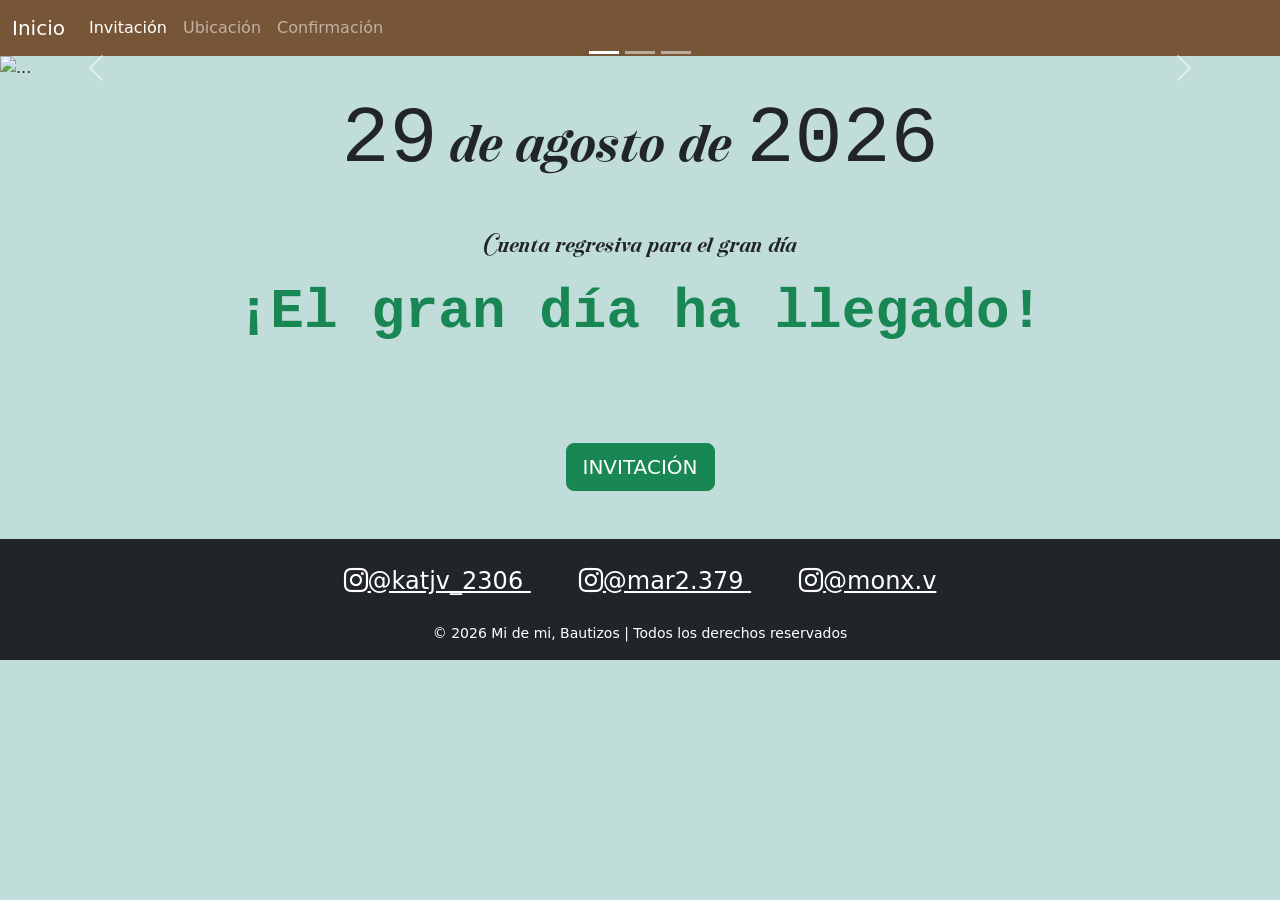
==== index.html @ 16d5bdc4 "index.html" ====
<!DOCTYPE html>
<html lang="en">
<head>
  <meta charset="UTF-8">
  <meta http-equiv="X-UA-Compatible" content="IE=edge">
  <meta name="viewport" content="width=device-width, initial-scale=1.0">
  <title>Inicio</title>
  <link rel="stylesheet" href="CSS/bootstrap.min.css">
  <link href="https://cdn.jsdelivr.net/npm/bootstrap-icons@1.11.3/font/bootstrap-icons.css" rel="stylesheet">
  <script src="js/bootstrap.bundle.min.js"></script>
</head>

<!---Nav es para ser un menu de navegacion-->


<body style="background-color: #C0DDDA;">
<nav class="navbar navbar-expand-lg navbar-dark" style="background-color: #775537;">
  <div class="container-fluid">
    <a class="navbar-brand" href="index.html">Inicio</a>
    <button class="navbar-toggler" type="button" data-bs-toggle="collapse" data-bs-target="#navbarSupportedContent" aria-controls="navbarSupportedContent" aria-expanded="false" aria-label="Toggle navigation">
      <span class="navbar-toggler-icon"></span>
    </button>
      <div class="collapse navbar-collapse" id="navbarSupportedContent">
        <ul class="navbar-nav justify-content-between">
          <li class="nav-item">
            <a class="nav-link active" aria-current="page" href="Invitación.html">Invitación</a>
          </li>
          <li class="nav-item">
            <a class="nav-link" href="Ubicación.html">Ubicación</a>
          </li>
          <li class="nav-item">
            <a class="nav-link" href="wire 4.html">Confirmación</a>
          </li>    
      </ul>
    </div>
  </div>
</nav>


<!--Carucel-->

<div id="carouselExampleIndicators" class="carousel slide" data-bs-ride="carusel">
  <div class="carousel-indicators">
    <button type="button" data-bs-target="#carouselExampleIndicators" data-bs-slide-to="0" class="active"
      aria-current="true" aria-label="Slide 1"></button>
    <button type="button" data-bs-target="#carouselExampleIndicators" data-bs-slide-to="1"
      aria-label="Slide 2"></button>
    <button type="button" data-bs-target="#carouselExampleIndicators" data-bs-slide-to="2"
      aria-label="Slide 3"></button>
  </div>
  <div class="carousel-inner">
    <div class="carousel-item active">
      <img src="IMG/baner_ninos.png" class="d-block w-100"  alt="...">
    </div>
    <div class="carousel-item">
      <img src="IMG/papas.png" class="d-block w-100" alt="...">
    </div>
    <div class="carousel-item">
      <img src="IMG/madrina.png" class="d-block w-100" alt="...">
    </div>
  </div>
  <button class="carousel-control-prev" type="button" data-bs-target="#carouselExampleIndicators" data-bs-slide="prev">
    <span class="carousel-control-prev-icon" aria-hidden="true"></span>
    <span class="visually-hidden">Anterior</span>
  </button>
  <button class="carousel-control-next" type="button" data-bs-target="#carouselExampleIndicators" data-bs-slide="next">
    <span class="carousel-control-next-icon" aria-hidden="true"></span>
    <span class="visually-hidden">Siguiente</span>
  </button>
</div>

<div class="body">

  <p class="hm"><span class="numeros">29</span> de agosto de <span class="numeros">2026</span></p>

<!-- Temporizador con Bootstrap -->
<div class="container text-center my-4">
  <h2 class="mb-3">Cuenta regresiva para el gran día</h2>
  <div id="temporizador" class="numeros display-4 fw-bold text-success"></div>
</div>

<script>
  // Fecha objetivo: 29 de agosto de 2026
  const fechaEvento = new Date("Aug 29, 2026 10:00:00").getTime();

  const temporizador = setInterval(function() {
    const ahora = new Date().getTime();
    const diferencia = fechaEvento - ahora;

    const dias = Math.floor(diferencia / (1000 * 60 * 60 * 24));
    const horas = Math.floor((diferencia % (1000 * 60 * 60 * 24)) / (1000 * 60 * 60));
    const minutos = Math.floor((diferencia % (1000 * 60 * 60)) / (1000 * 60));
    const segundos = Math.floor((diferencia % (1000 * 60)) / 1000);

    document.getElementById("temporizador").innerHTML =
      dias + "d " + horas + "h " + minutos + "m " + segundos + "s ";

    if (diferencia < 0) {
      clearInterval(temporizador);
      document.getElementById("temporizador").innerHTML = "¡El gran día ha llegado!";
    }
  }, 1000);
</script>

</div>
<br><br><br>

  <div class="d-flex justify-content-center">

    <a href="Invitación.html" class="btn btn-success btn-lg" role="button">
    INVITACIÓN
    </a>

  </div>


<!-- FOOTER -->

<footer class="bg-dark text-white pt-4 pb-3 mt-5">
  <div class="container text-center">


<!-- Redes sociales -->

<div class="mb-4">
  <a href="https://www.instagram.com/katjv_2306/" target="_blank" class="text-white mx-4 fs-4">
   <i class="bi bi-instagram"></i>@katjv_2306
  </a>
  <a href="https://www.instagram.com/mar2.379/" target="_blank" class="text-white mx-4 fs-4">
   <i class="bi bi-instagram"></i>@mar2.379
  </a>
  <a href="https://www.instagram.com/monx.v/" target="_blank" class="text-white mx-4 fs-4">
   <i class="bi bi-instagram"></i>@monx.v
  </a>
</div>


<!-- Texto -->

<p class="mb-0 small">
  © 2026 Mi de mi, Bautizos | Todos los derechos reservados
</p>
</div>
</footer>


</body>
</html>
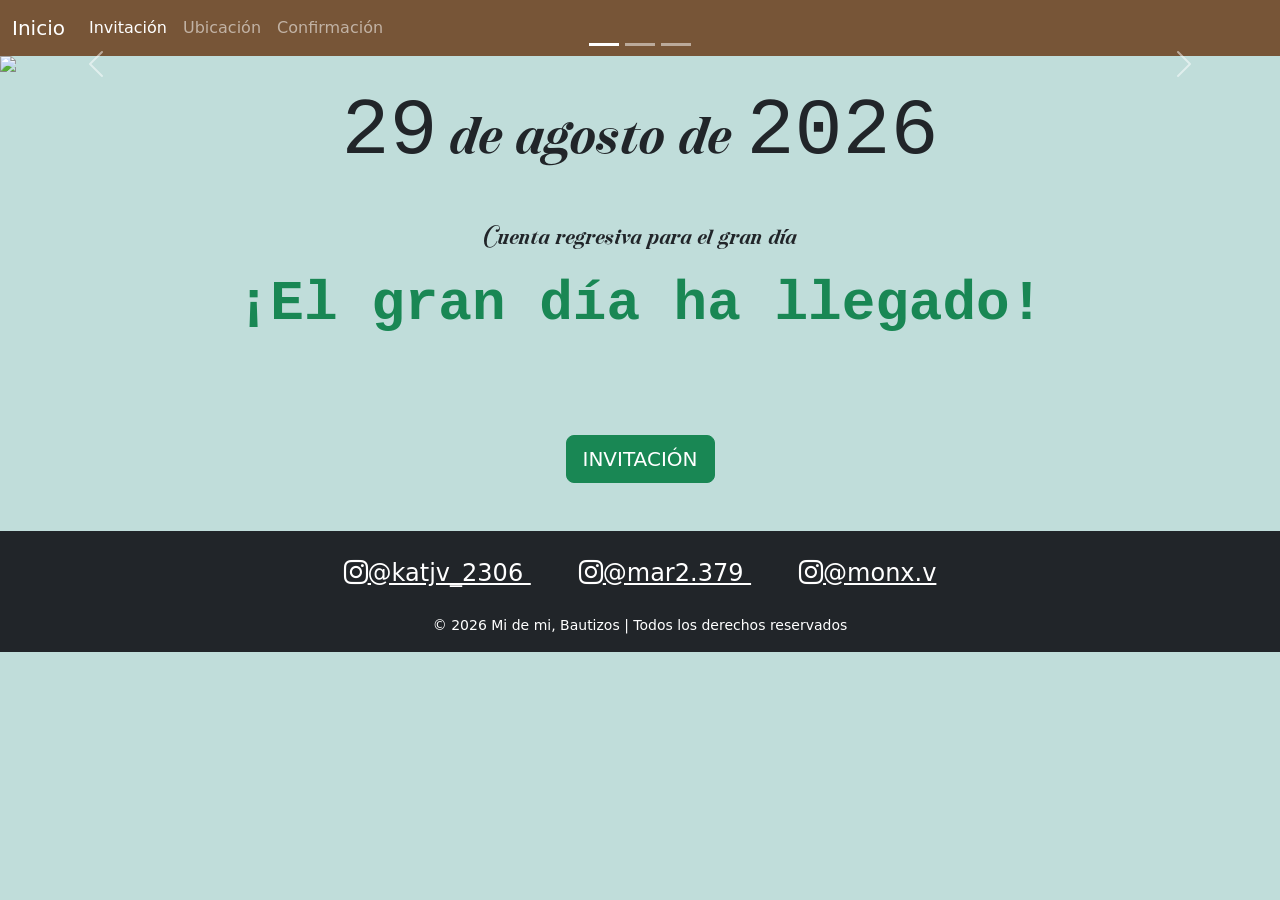
==== commit 388538f9: "index.html" ====
--- a/index.html
+++ b/index.html
@@ -50,13 +50,13 @@
   </div>
   <div class="carousel-inner">
     <div class="carousel-item active">
-      <img src="IMG/baner_ninos.png" class="d-block w-100"  alt="...">
+      <img src="IMG/baner_ninos.png" class="d-block w-100">
     </div>
     <div class="carousel-item">
-      <img src="IMG/papas.png" class="d-block w-100" alt="...">
+      <img src="IMG/papas.png" class="d-block w-100">
     </div>
     <div class="carousel-item">
-      <img src="IMG/madrina.png" class="d-block w-100" alt="...">
+      <img src="IMG/madrina.png" class="d-block w-100">
     </div>
   </div>
   <button class="carousel-control-prev" type="button" data-bs-target="#carouselExampleIndicators" data-bs-slide="prev">
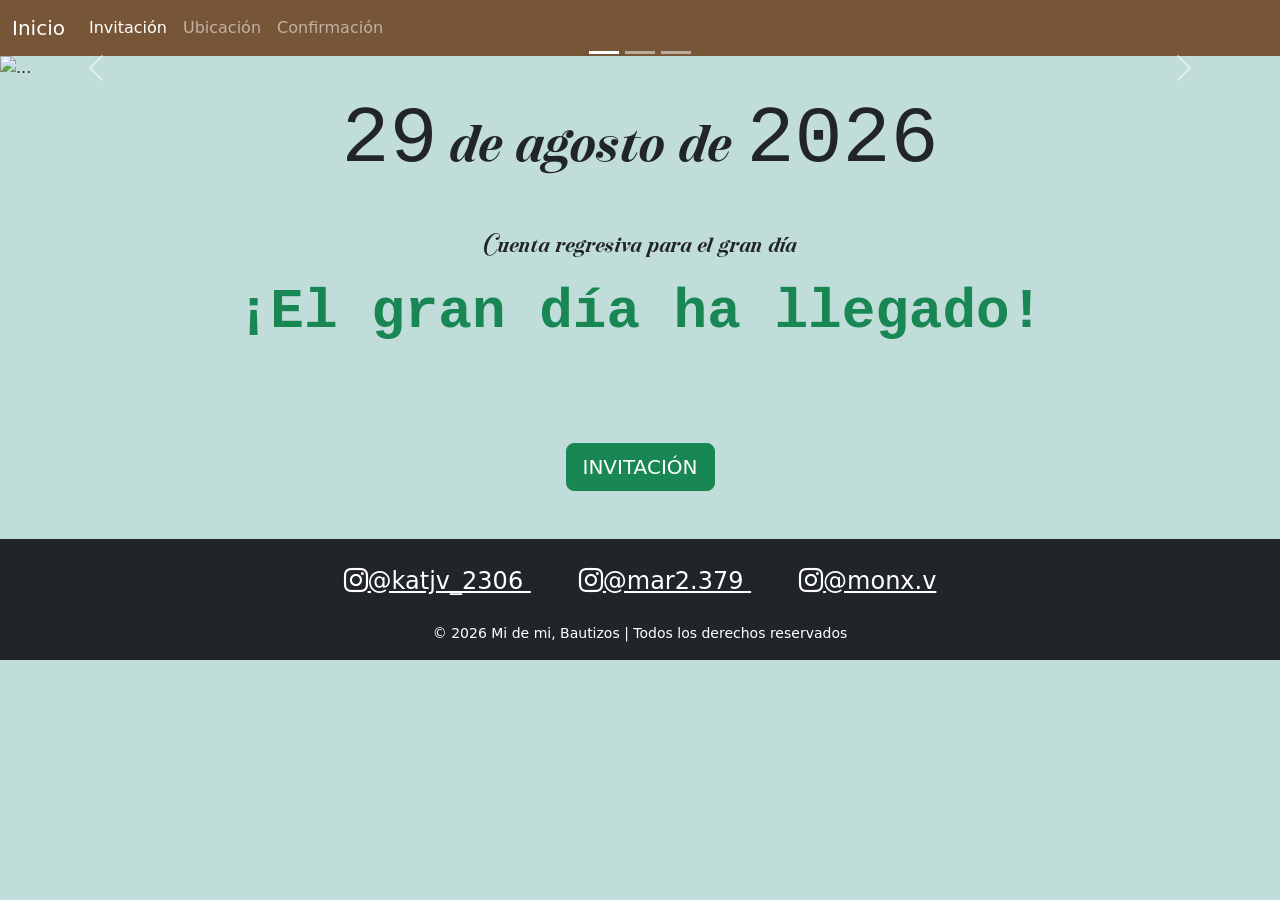
==== commit 5cc6a59f: "index.html" ====
--- a/index.html
+++ b/index.html
@@ -49,14 +49,14 @@
       aria-label="Slide 3"></button>
   </div>
   <div class="carousel-inner">
-    <div class="carousel-item active">
-      <img src="IMG/baner_ninos.png" class="d-block w-100">
+  <div class="carousel-item active">
+      <img src="IMG/baner_ninos.png" class="d-block w-100"  alt="...">
     </div>
     <div class="carousel-item">
-      <img src="IMG/papas.png" class="d-block w-100">
+      <img src="IMG/papas.png" class="d-block w-100" alt="...">
     </div>
     <div class="carousel-item">
-      <img src="IMG/madrina.png" class="d-block w-100">
+      <img src="IMG/madrina.png" class="d-block w-100" alt="...">
     </div>
   </div>
   <button class="carousel-control-prev" type="button" data-bs-target="#carouselExampleIndicators" data-bs-slide="prev">
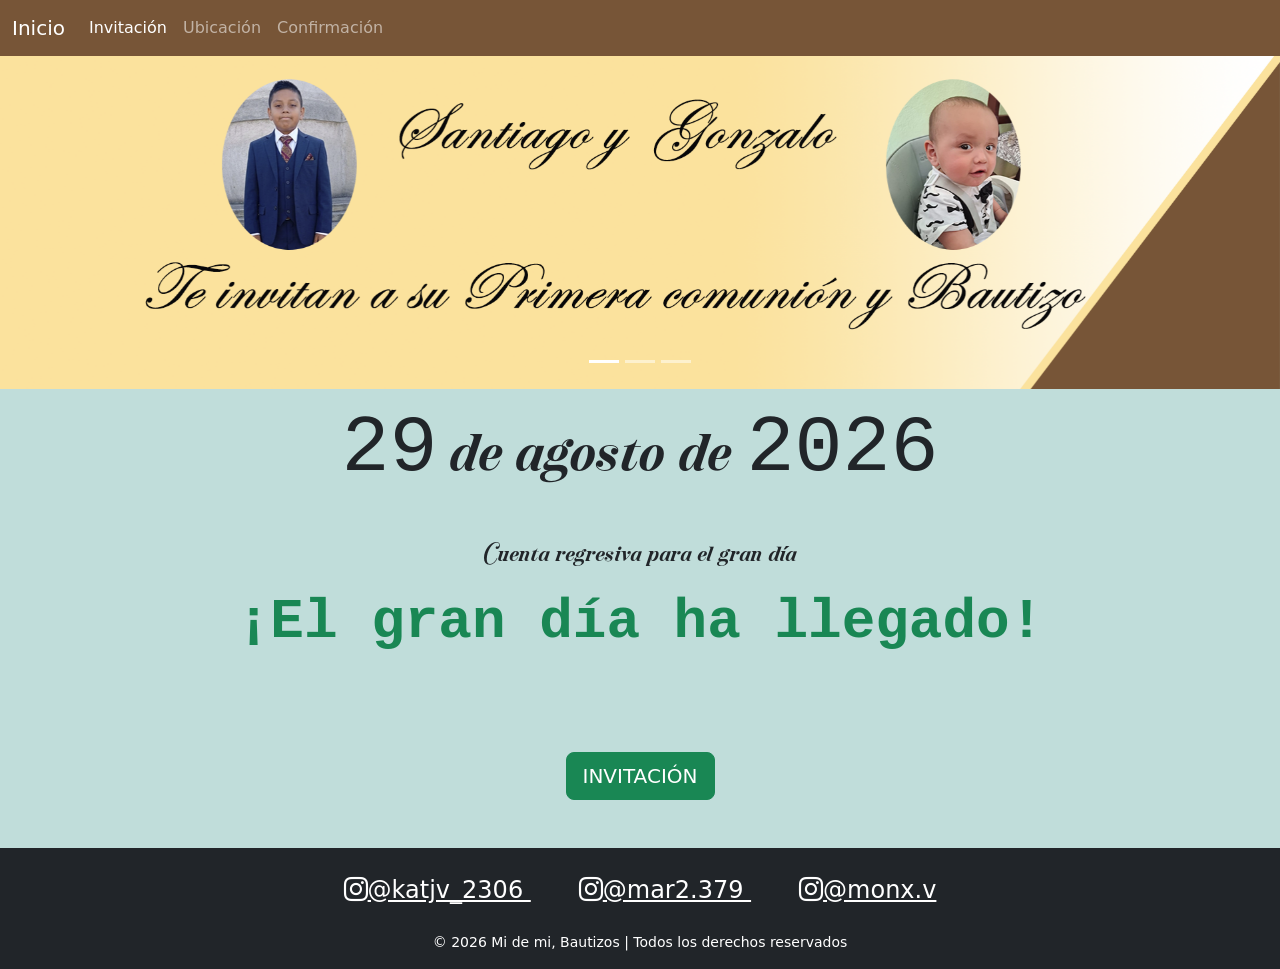
==== commit 1b136e57: "index.html" ====
--- a/index.html
+++ b/index.html
@@ -39,7 +39,7 @@
 
 <!--Carucel-->
 
-<div id="carouselExampleIndicators" class="carousel slide" data-bs-ride="carusel">
+<div id="carouselExampleIndicators" class="carousel slide" data-bs-ride="carousel" data-bs-interval="3000">
   <div class="carousel-indicators">
     <button type="button" data-bs-target="#carouselExampleIndicators" data-bs-slide-to="0" class="active"
       aria-current="true" aria-label="Slide 1"></button>
@@ -49,25 +49,18 @@
       aria-label="Slide 3"></button>
   </div>
   <div class="carousel-inner">
-  <div class="carousel-item active">
-      <img src="IMG/baner_ninos.png" class="d-block w-100"  alt="...">
+    <div class="carousel-item active">
+      <img src="IMG/Baner niños .png" class="d-block w-100" alt="Banner niños">
     </div>
     <div class="carousel-item">
-      <img src="IMG/papas.png" class="d-block w-100" alt="...">
+      <img src="IMG/PAPAS BANNER.png" class="d-block w-100" alt="Banner papás">
     </div>
     <div class="carousel-item">
-      <img src="IMG/madrina.png" class="d-block w-100" alt="...">
+      <img src="IMG/MADRINA BANER.png" class="d-block w-100" alt="Banner madrina">
     </div>
   </div>
-  <button class="carousel-control-prev" type="button" data-bs-target="#carouselExampleIndicators" data-bs-slide="prev">
-    <span class="carousel-control-prev-icon" aria-hidden="true"></span>
-    <span class="visually-hidden">Anterior</span>
-  </button>
-  <button class="carousel-control-next" type="button" data-bs-target="#carouselExampleIndicators" data-bs-slide="next">
-    <span class="carousel-control-next-icon" aria-hidden="true"></span>
-    <span class="visually-hidden">Siguiente</span>
-  </button>
 </div>
+
 
 <div class="body">
 
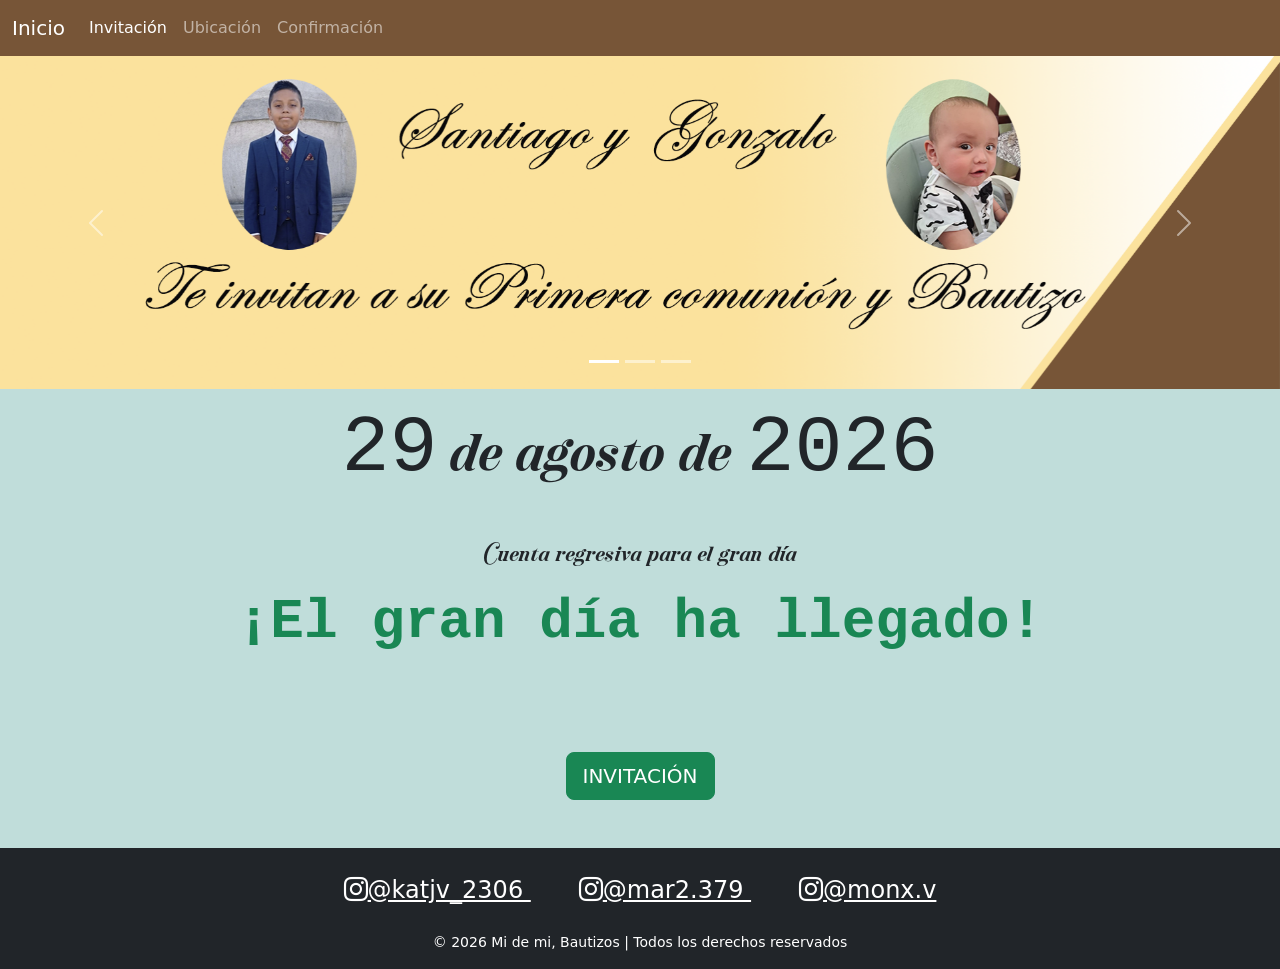
==== commit a0777c80: "index.html" ====
--- a/index.html
+++ b/index.html
@@ -58,6 +58,14 @@
     <div class="carousel-item">
       <img src="IMG/MADRINA BANER.png" class="d-block w-100" alt="Banner madrina">
     </div>
+    <button class="carousel-control-prev" type="button" data-bs-target="#carouselExampleIndicators" data-bs-slide="prev">
+    <span class="carousel-control-prev-icon" aria-hidden="true"></span>
+    <span class="visually-hidden">Anterior</span>
+  </button>
+  <button class="carousel-control-next" type="button" data-bs-target="#carouselExampleIndicators" data-bs-slide="next">
+    <span class="carousel-control-next-icon" aria-hidden="true"></span>
+    <span class="visually-hidden">Siguiente</span>
+  </button>
   </div>
 </div>
 
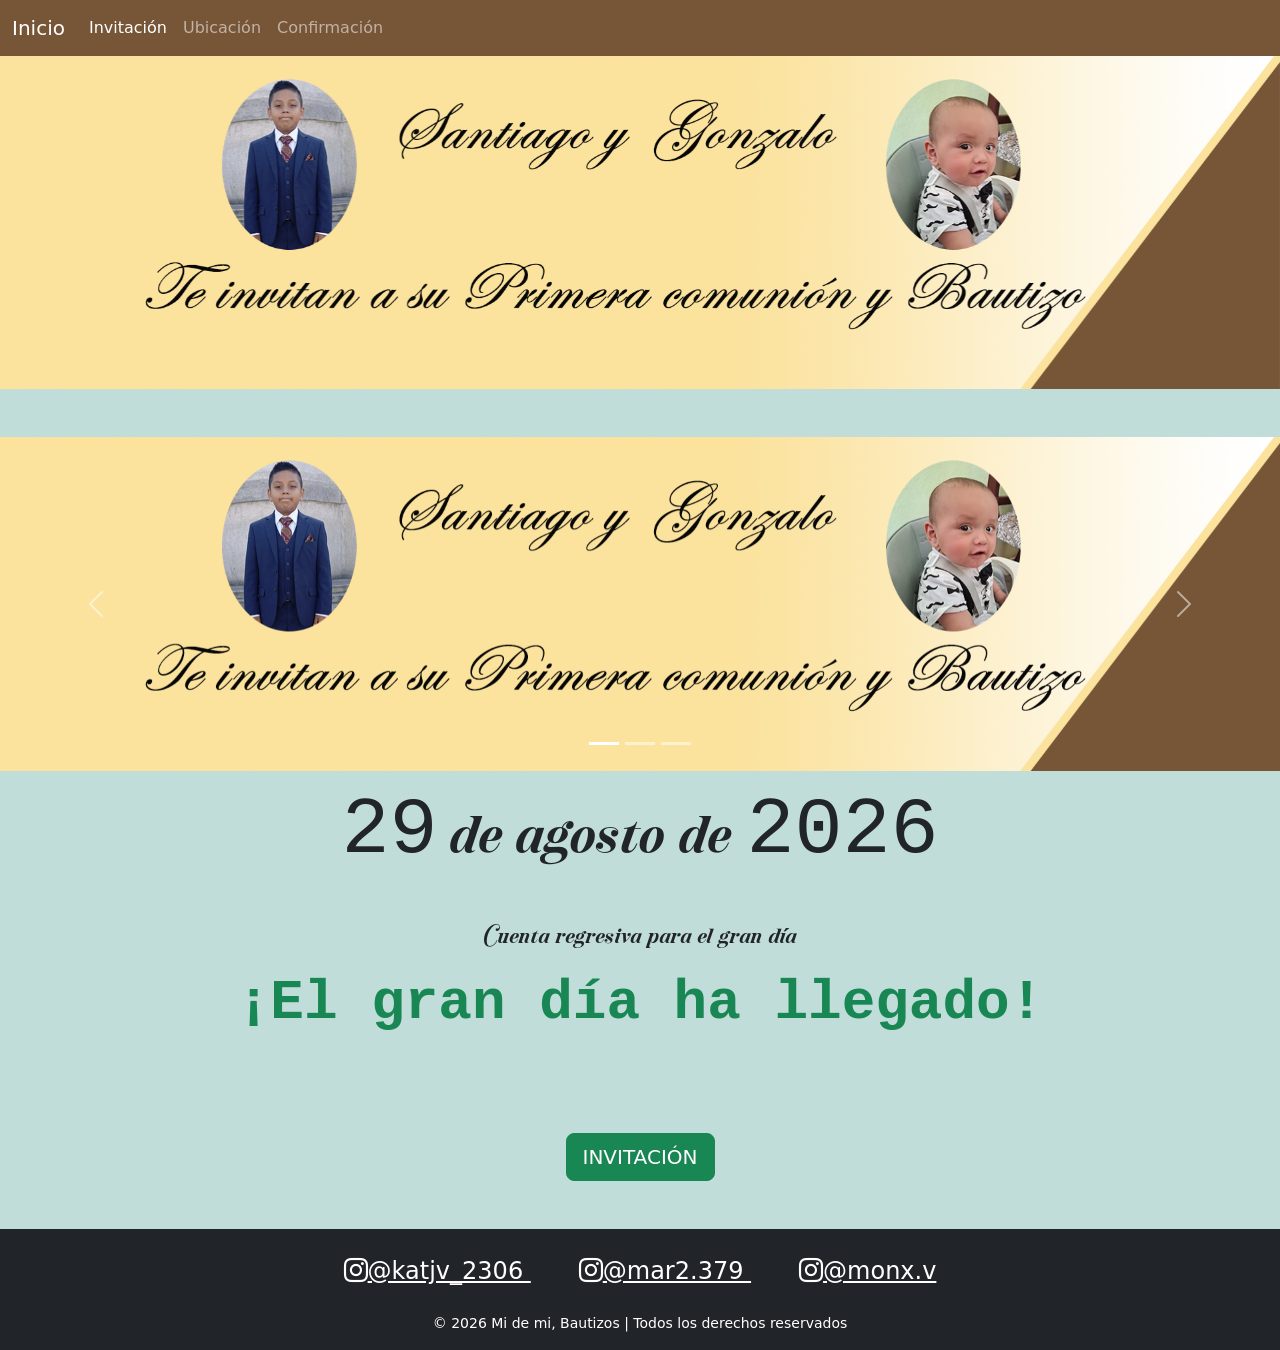
==== commit 424bb7ce: "index.html" ====
--- a/index.html
+++ b/index.html
@@ -7,11 +7,8 @@
   <title>Inicio</title>
   <link rel="stylesheet" href="CSS/bootstrap.min.css">
   <link href="https://cdn.jsdelivr.net/npm/bootstrap-icons@1.11.3/font/bootstrap-icons.css" rel="stylesheet">
-  <script src="js/bootstrap.bundle.min.js"></script>
+  <script src="js/bootstrap.min.js"></script>
 </head>
-
-<!---Nav es para ser un menu de navegacion-->
-
 
 <body style="background-color: #C0DDDA;">
 <nav class="navbar navbar-expand-lg navbar-dark" style="background-color: #775537;">
@@ -35,11 +32,27 @@
     </div>
   </div>
 </nav>
+<!--Carucel-->
+
+<div id="carouselExampleSlidesOnly" class="carousel slide" data-bs-ride="carousel">
+  <div class="carousel-inner">
+    <div class="carousel-item active">
+      <img src="IMG/Baner niños .png" class="d-block w-100" alt="...">
+    </div>
+    <div class="carousel-item">
+      <img src="IMG/PAPAS BANNER.png" class="d-block w-100" alt="...">
+    </div>
+    <div class="carousel-item">
+      <img src="IMG/MADRINA BANER.png" class="d-block w-100" alt="...">
+    </div>
+  </div>
+</div>
+<br>
+<br>
 
 
-<!--Carucel-->
 
-<div id="carouselExampleIndicators" class="carousel slide" data-bs-ride="carousel" data-bs-interval="3000">
+<div id="carouselExampleIndicators" class="carousel slide" data-bs-ride="true">
   <div class="carousel-indicators">
     <button type="button" data-bs-target="#carouselExampleIndicators" data-bs-slide-to="0" class="active"
       aria-current="true" aria-label="Slide 1"></button>
@@ -50,15 +63,16 @@
   </div>
   <div class="carousel-inner">
     <div class="carousel-item active">
-      <img src="IMG/Baner niños .png" class="d-block w-100" alt="Banner niños">
+      <img src="IMG/Baner niños .png" class="d-block w-100"  alt="...">
     </div>
     <div class="carousel-item">
-      <img src="IMG/PAPAS BANNER.png" class="d-block w-100" alt="Banner papás">
+      <img src="IMG/PAPAS BANNER.png" class="d-block w-100" alt="...">
     </div>
     <div class="carousel-item">
-      <img src="IMG/MADRINA BANER.png" class="d-block w-100" alt="Banner madrina">
+      <img src="IMG/MADRINA BANER.png" class="d-block w-100" alt="...">
     </div>
-    <button class="carousel-control-prev" type="button" data-bs-target="#carouselExampleIndicators" data-bs-slide="prev">
+  </div>
+  <button class="carousel-control-prev" type="button" data-bs-target="#carouselExampleIndicators" data-bs-slide="prev">
     <span class="carousel-control-prev-icon" aria-hidden="true"></span>
     <span class="visually-hidden">Anterior</span>
   </button>
@@ -66,8 +80,8 @@
     <span class="carousel-control-next-icon" aria-hidden="true"></span>
     <span class="visually-hidden">Siguiente</span>
   </button>
-  </div>
 </div>
+
 
 
 <div class="body">
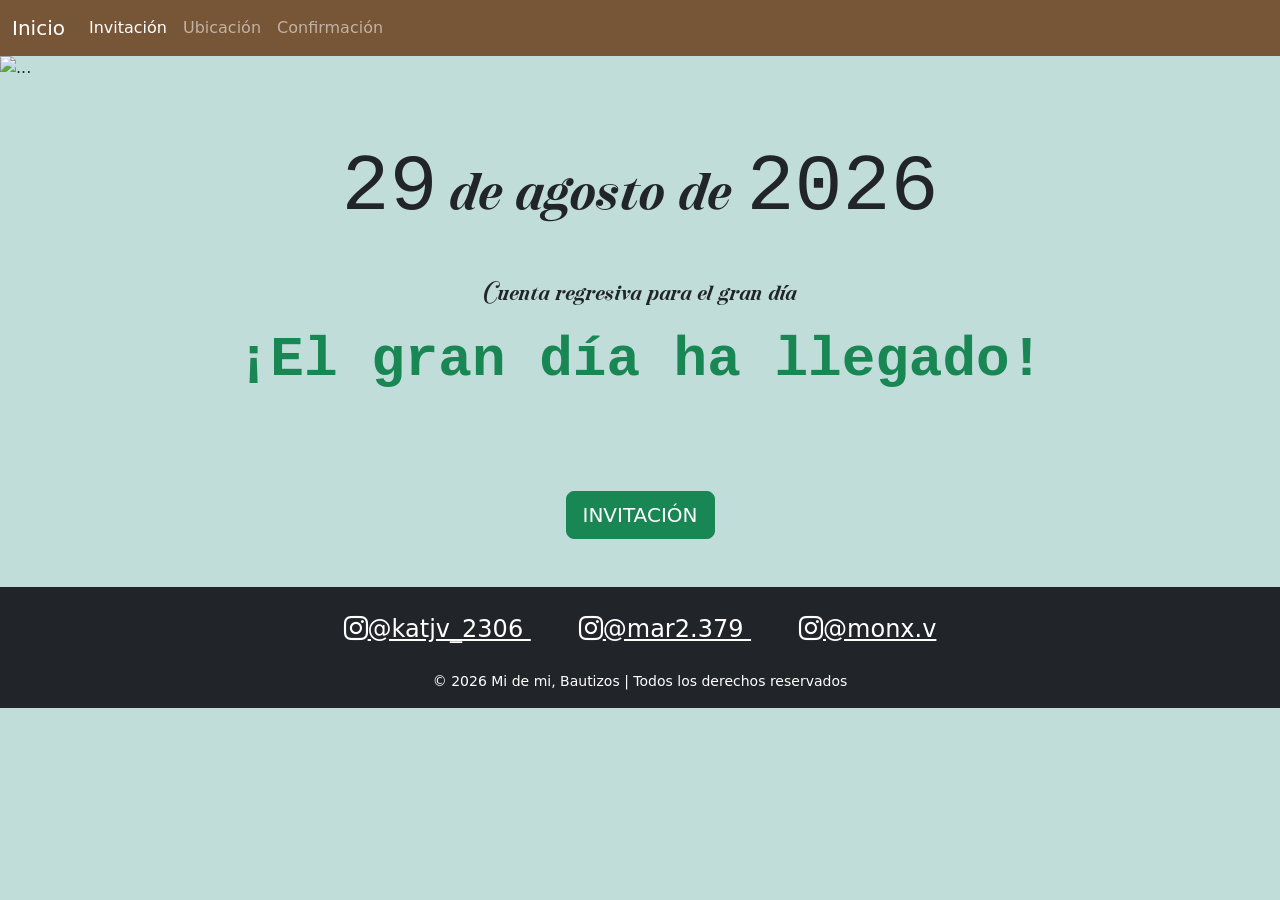
==== commit 06b8032e: "index.html" ====
--- a/index.html
+++ b/index.html
@@ -37,52 +37,18 @@
 <div id="carouselExampleSlidesOnly" class="carousel slide" data-bs-ride="carousel">
   <div class="carousel-inner">
     <div class="carousel-item active">
-      <img src="IMG/Baner niños .png" class="d-block w-100" alt="...">
+      <img src="IMG/b1.png" class="d-block w-100" alt="...">
     </div>
     <div class="carousel-item">
-      <img src="IMG/PAPAS BANNER.png" class="d-block w-100" alt="...">
+      <img src="IMG/b2.png" class="d-block w-100" alt="...">
     </div>
     <div class="carousel-item">
-      <img src="IMG/MADRINA BANER.png" class="d-block w-100" alt="...">
+      <img src="IMG/b3.png" class="d-block w-100" alt="...">
     </div>
   </div>
 </div>
 <br>
 <br>
-
-
-
-<div id="carouselExampleIndicators" class="carousel slide" data-bs-ride="true">
-  <div class="carousel-indicators">
-    <button type="button" data-bs-target="#carouselExampleIndicators" data-bs-slide-to="0" class="active"
-      aria-current="true" aria-label="Slide 1"></button>
-    <button type="button" data-bs-target="#carouselExampleIndicators" data-bs-slide-to="1"
-      aria-label="Slide 2"></button>
-    <button type="button" data-bs-target="#carouselExampleIndicators" data-bs-slide-to="2"
-      aria-label="Slide 3"></button>
-  </div>
-  <div class="carousel-inner">
-    <div class="carousel-item active">
-      <img src="IMG/Baner niños .png" class="d-block w-100"  alt="...">
-    </div>
-    <div class="carousel-item">
-      <img src="IMG/PAPAS BANNER.png" class="d-block w-100" alt="...">
-    </div>
-    <div class="carousel-item">
-      <img src="IMG/MADRINA BANER.png" class="d-block w-100" alt="...">
-    </div>
-  </div>
-  <button class="carousel-control-prev" type="button" data-bs-target="#carouselExampleIndicators" data-bs-slide="prev">
-    <span class="carousel-control-prev-icon" aria-hidden="true"></span>
-    <span class="visually-hidden">Anterior</span>
-  </button>
-  <button class="carousel-control-next" type="button" data-bs-target="#carouselExampleIndicators" data-bs-slide="next">
-    <span class="carousel-control-next-icon" aria-hidden="true"></span>
-    <span class="visually-hidden">Siguiente</span>
-  </button>
-</div>
-
-
 
 <div class="body">
 
